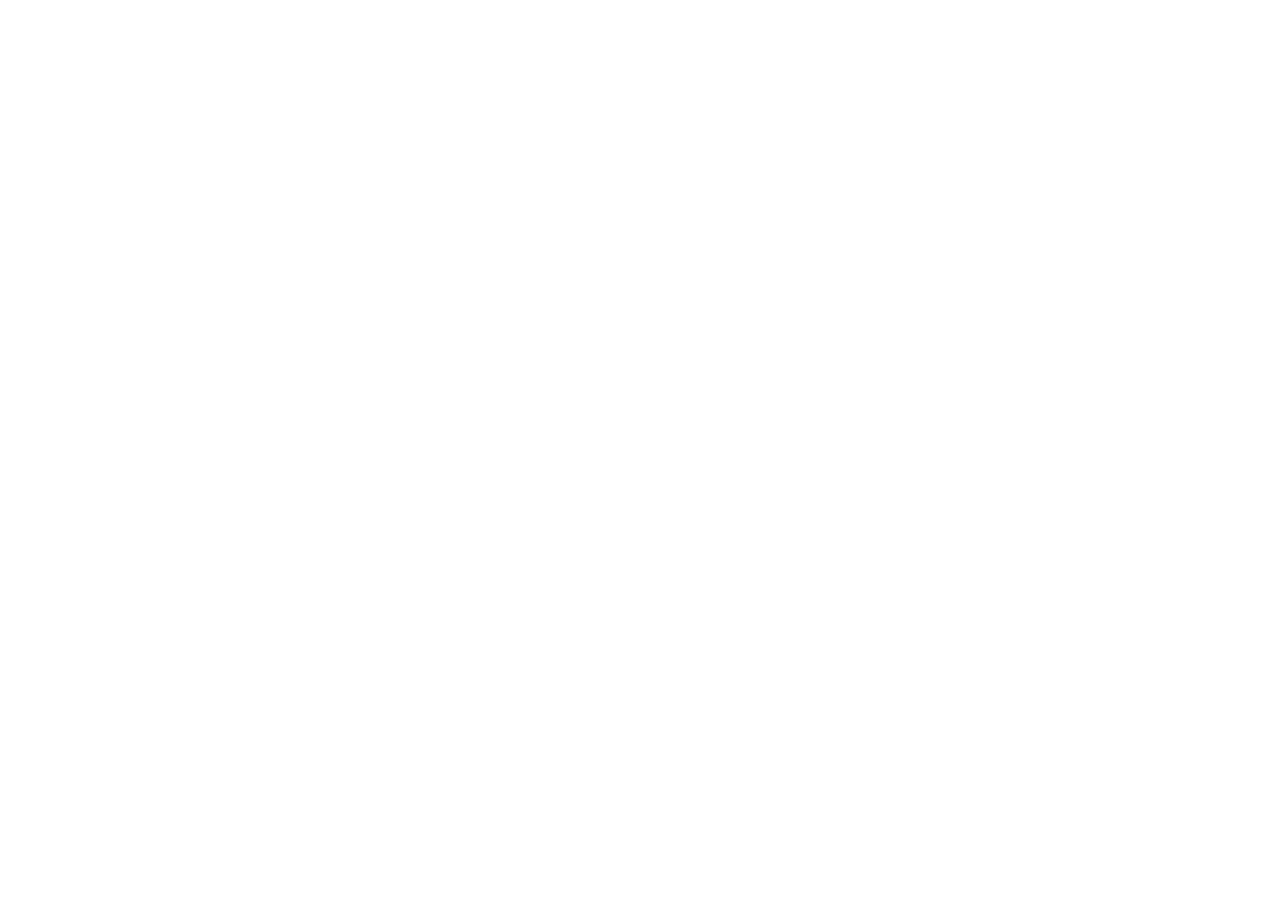
==== Assignment1.html @ 224c5007 "add" ====
<!DOCTYPE html>
<html lang="en">
<head>
    <meta charset="UTF-8">
    <meta name="viewport" content="width=device-width, initial-scale=1.0">
    <title>Document</title>
</head>
<body>
    
</body>
</html>
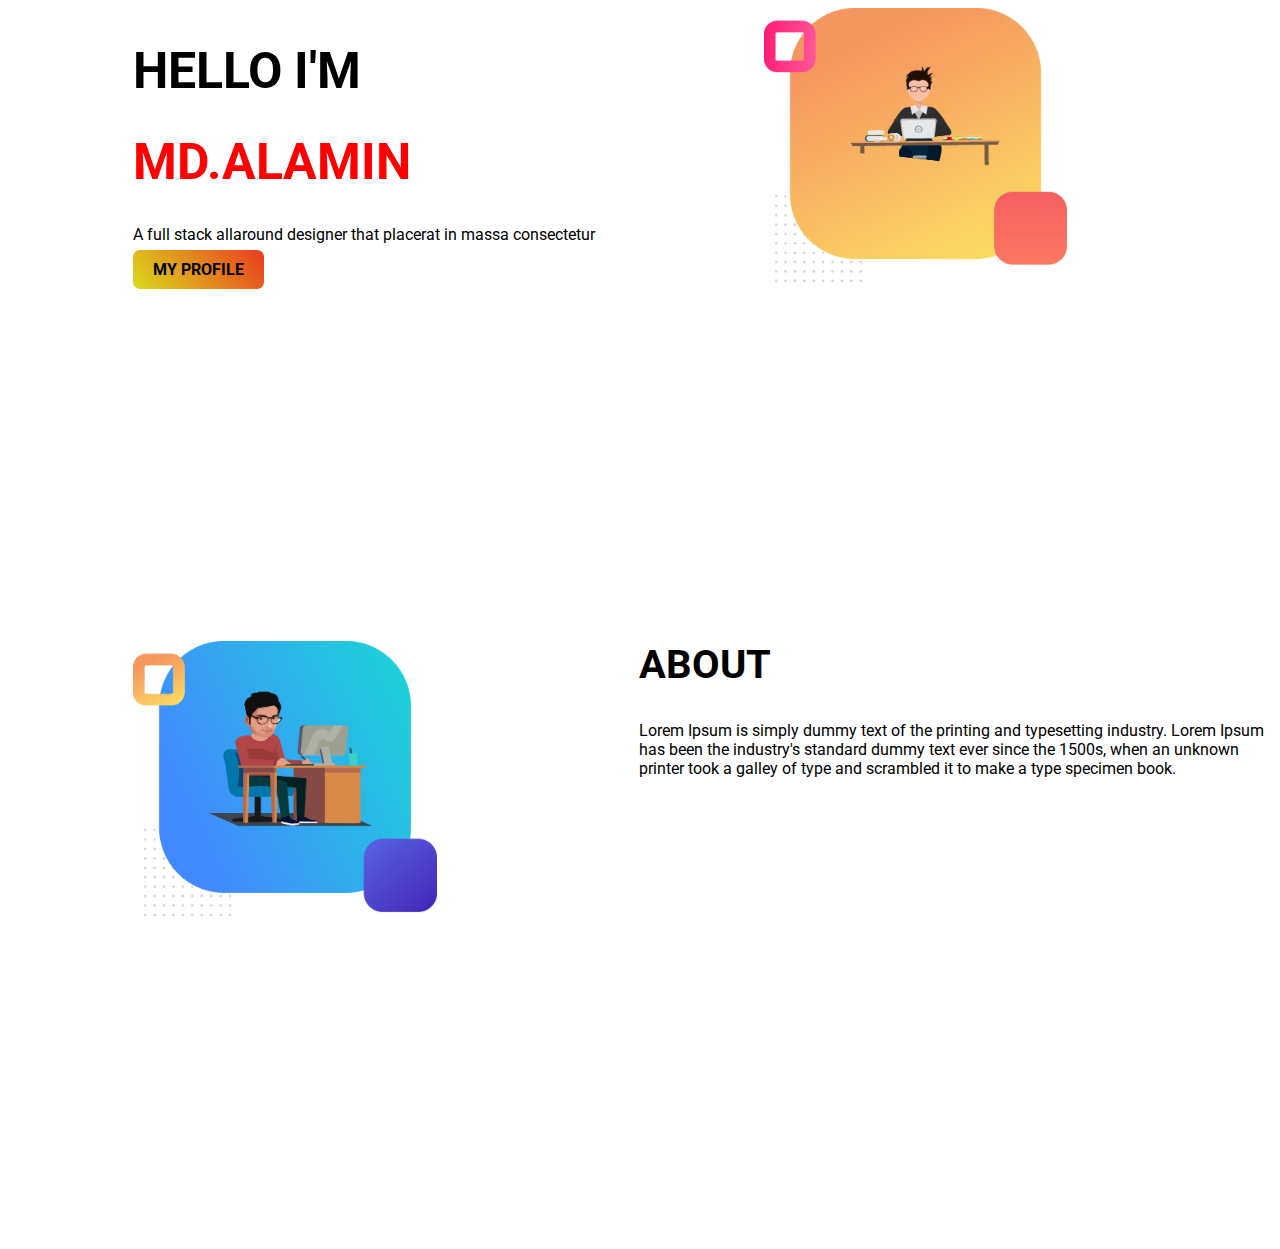
==== commit 7c2cb5d4: "section done" ====
--- a/Assignment1.html
+++ b/Assignment1.html
@@ -3,9 +3,36 @@
 <head>
     <meta charset="UTF-8">
     <meta name="viewport" content="width=device-width, initial-scale=1.0">
-    <title>Document</title>
+    <title>second website</title>
+    <link rel="preconnect" href="https://fonts.gstatic.com">
+<link href="https://fonts.googleapis.com/css2?family=Roboto&display=swap" rel="stylesheet">
+    <link rel="stylesheet" href="style.css">
 </head>
 <body>
-    
+
+   <section class="sec-color">
+       <div class="witdh-half">
+        <h1>HELLO I'M</h1>
+        <h1 class="red-higlight"><span>MD.ALAMIN</span></h1>
+        <p>A full stack allaround designer that placerat in massa consectetur</p>
+        <a class="link-button" target="_blank" href="https://www.facebook.com/arian.alamin.54">MY PROFILE</a>
+       </div>
+       <div class="witdh-half"> <img src="images/profile1.png" alt="">
+       </div>
+   </section>
+
+   <section class="sec-color">
+       <div class="witdh-half"><img src="images/profile2.png" alt=""></div>
+       <div>
+           <h2>ABOUT</h2>
+           <p>Lorem Ipsum is simply dummy text of the printing and
+            typesetting industry. Lorem Ipsum has been the industry's
+            standard dummy text ever since the 1500s, when an unknown
+            printer took a galley of type and scrambled it to make a type
+            specimen book.</p>
+           
+    </div>
+   </section>
+
 </body>
 </html>--- a/style.css
+++ b/style.css
@@ -0,0 +1,33 @@
+body{font-family: 'Roboto', sans-serif;
+}
+h1{
+    font-size: 50px;
+}
+h2{
+    font-size: 40px;
+
+}
+
+.red-higlight{ color:red;
+
+}
+.witdh-half{ width: 40%;
+    float: left;
+    margin-left: 100px;
+    padding-left: 2%;
+}
+.witdh-half img{ width: 60%;
+
+}
+.link-button{ text-decoration: none;
+background-image: linear-gradient(50deg,#DADC1B,#EA3B20);
+padding: 10px 20px;
+border-radius: 7px;
+font-weight: bold;
+color: black;
+}
+
+section{height: 500px;
+    padding-bottom: 100px;
+
+}
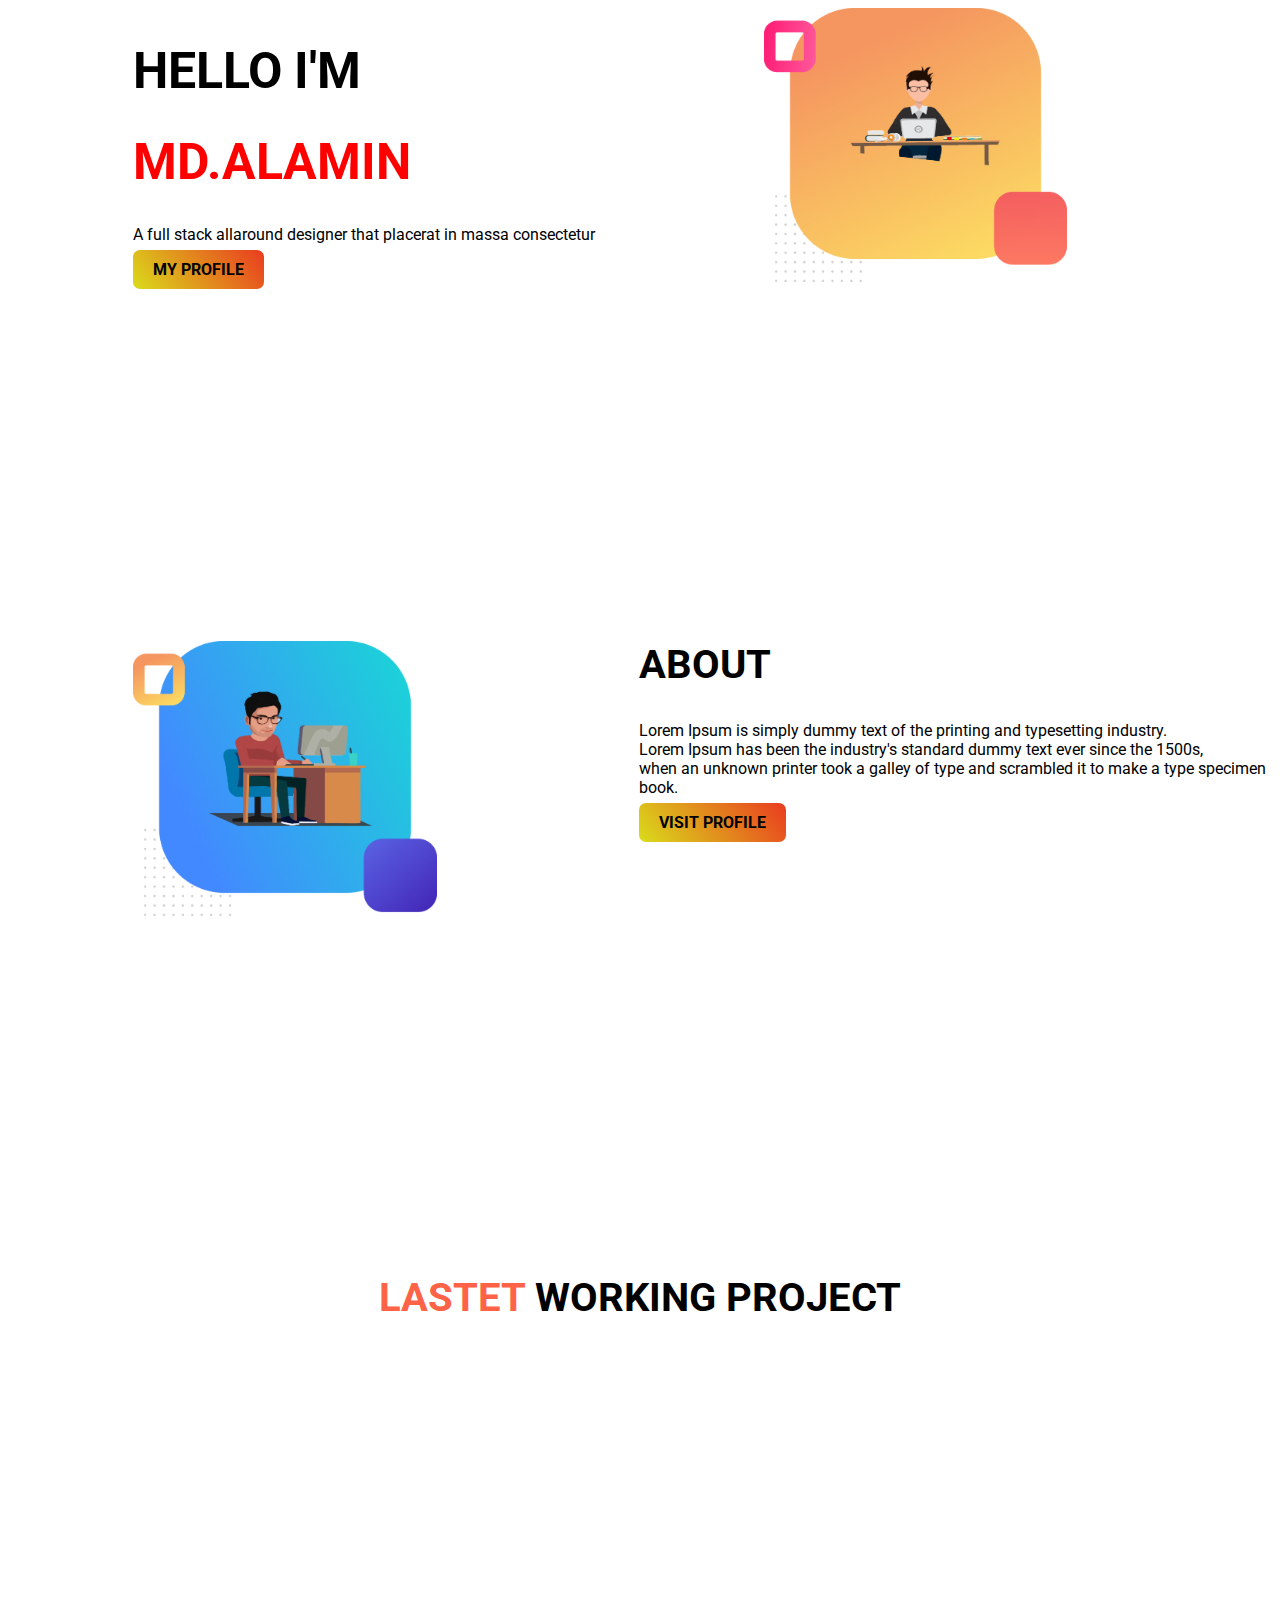
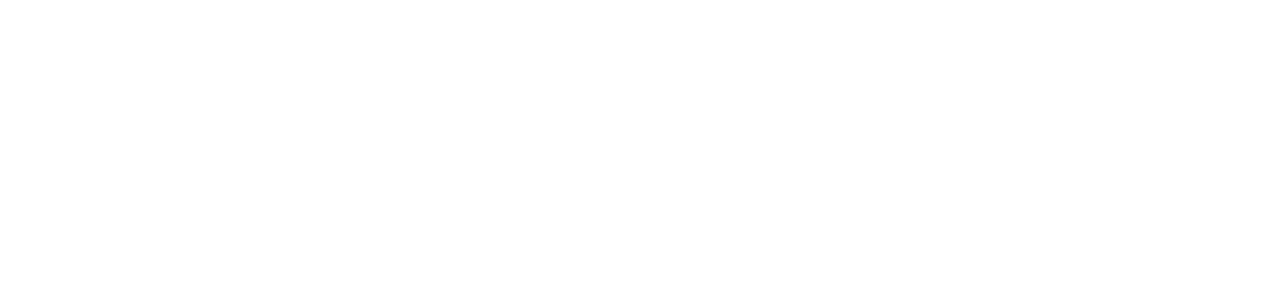
==== commit 73f974f5: "3rd section e aslam" ====
--- a/Assignment1.html
+++ b/Assignment1.html
@@ -26,13 +26,20 @@
        <div>
            <h2>ABOUT</h2>
            <p>Lorem Ipsum is simply dummy text of the printing and
-            typesetting industry. Lorem Ipsum has been the industry's
-            standard dummy text ever since the 1500s, when an unknown
+            typesetting industry. <br>Lorem Ipsum has been the industry's
+            standard dummy text ever since the 1500s,<br> when an unknown
             printer took a galley of type and scrambled it to make a type
             specimen book.</p>
+            <a class="link-button" target="_blank" href="https://www.facebook.com/arian.alamin.54">VISIT PROFILE</a>
            
     </div>
    </section>
+   
+   <section>
+       <h2 id="line-center"> <span class="sec-h-color">LASTET</span> WORKING PROJECT</h2>
+       <div>
 
+       </div>
+   </section>
 </body>
 </html>--- a/style.css
+++ b/style.css
@@ -31,3 +31,10 @@
     padding-bottom: 100px;
 
 }
+.sec-h-color{ color: tomato;
+    
+
+}
+#line-center{ text-align: center;
+
+}
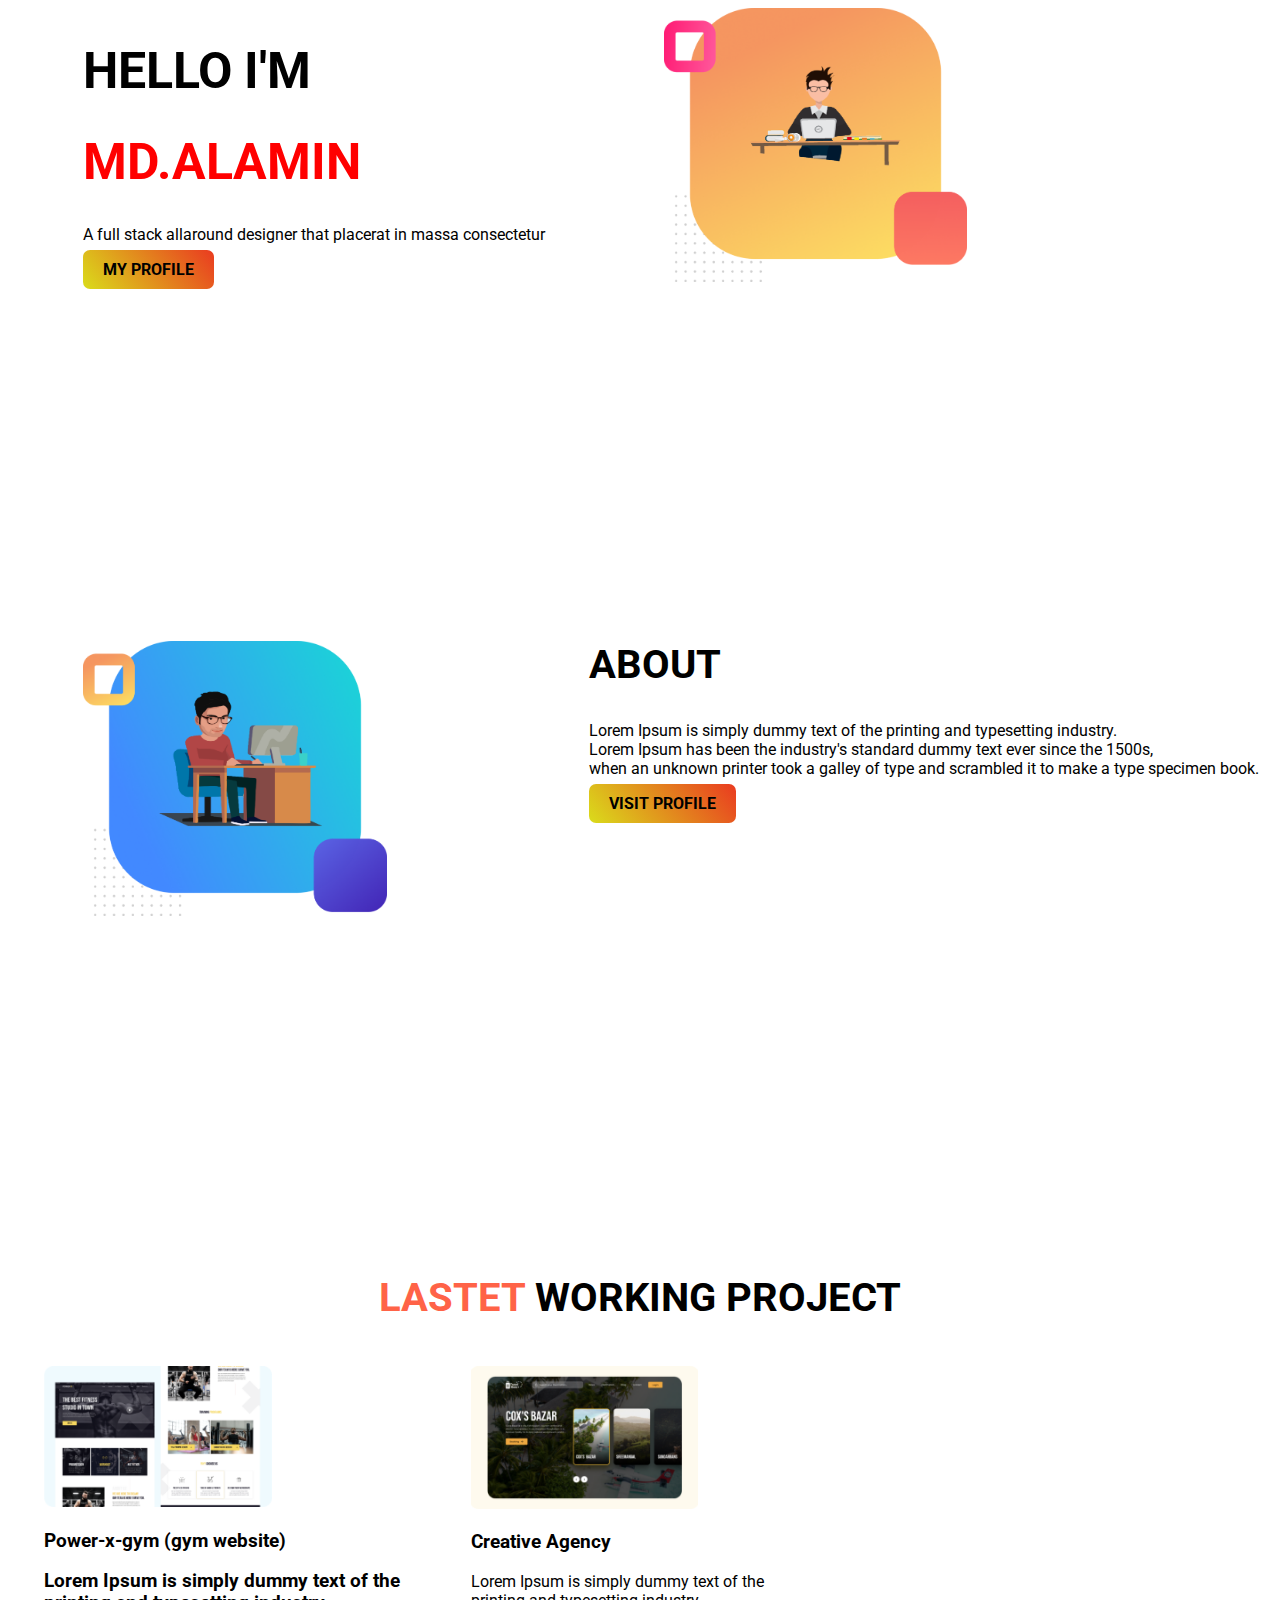
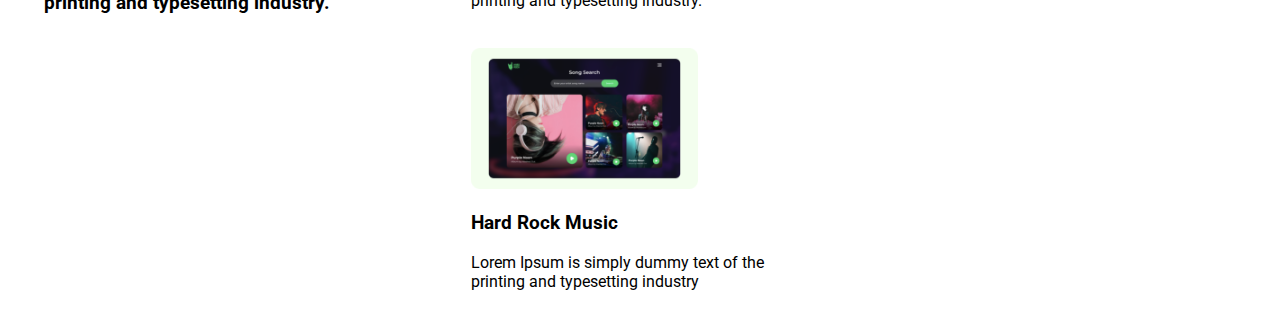
==== commit 12d30e9d: "last section" ====
--- a/Assignment1.html
+++ b/Assignment1.html
@@ -37,9 +37,25 @@
    
    <section>
        <h2 id="line-center"> <span class="sec-h-color">LASTET</span> WORKING PROJECT</h2>
-       <div>
 
+       <div class="witdh-half work-area">
+            <img class="work-img" src="images/image 4.png" alt="">
+            <h3>Power-x-gym (gym website)<h3>
+            <p>Lorem Ipsum is simply dummy text of the <br> printing and typesetting industry.</p>
+        
        </div>
+
+       <div class="witdh-half work-area">
+          <img class="work-img" src="images/image 5.png"alt="">
+          <h3>Creative Agency</h3> <p>Lorem Ipsum is simply dummy text of the <br> printing and typesetting industry.</p>
+       </div>
+
+       <div class="witdh-half work-area">
+           <img class="work-img" src="images/image 8.png" alt="">
+           <h3>Hard Rock Music</h3>
+           <p>Lorem Ipsum is simply dummy text of the<br>printing and typesetting industry</p>
+       </div>
+
    </section>
 </body>
 </html>--- a/style.css
+++ b/style.css
@@ -13,7 +13,7 @@
 }
 .witdh-half{ width: 40%;
     float: left;
-    margin-left: 100px;
+    margin-left: 50px;
     padding-left: 2%;
 }
 .witdh-half img{ width: 60%;
@@ -38,3 +38,15 @@
 #line-center{ text-align: center;
 
 }
+.work-img{ width: 30%;
+
+}
+.work-area{ border: 1px solid white;
+    border-radius: 20px;
+    margin: 10px;
+    width: 30%;
+    float: left;
+   
+
+}
+
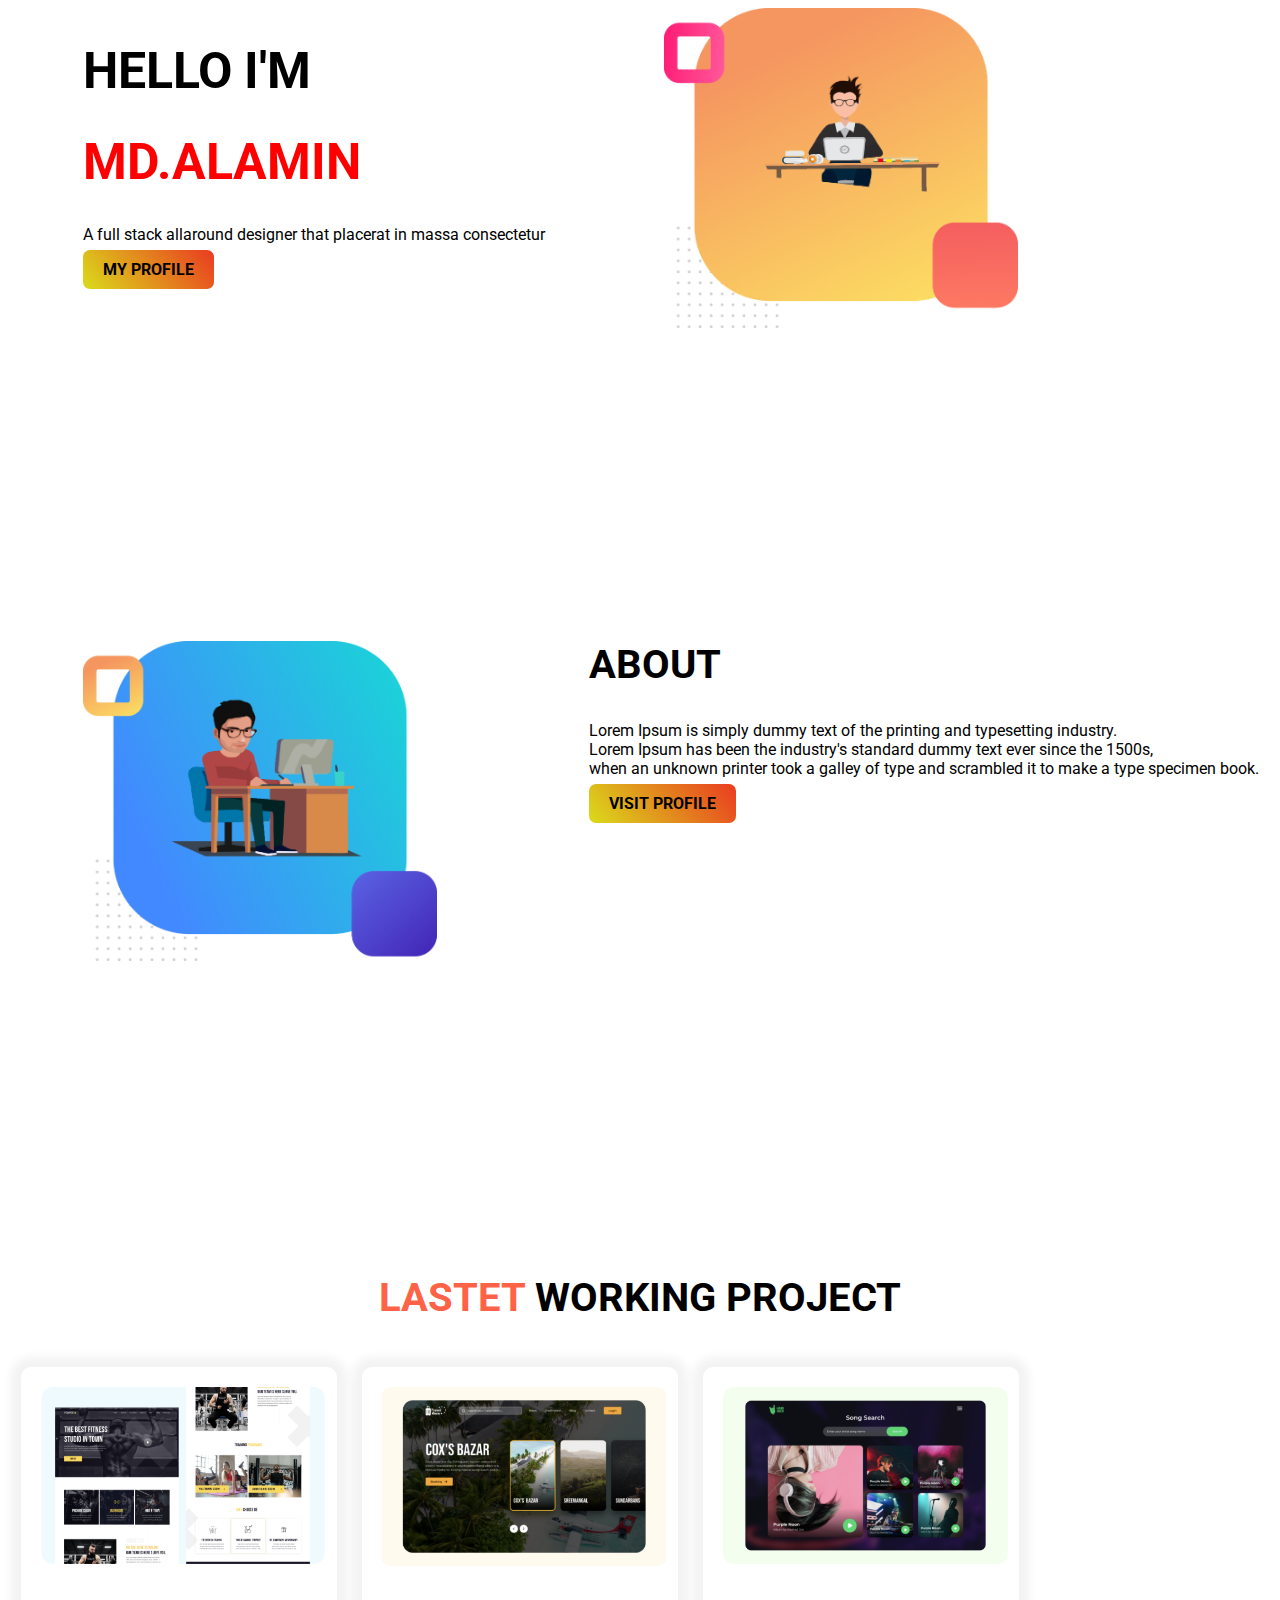
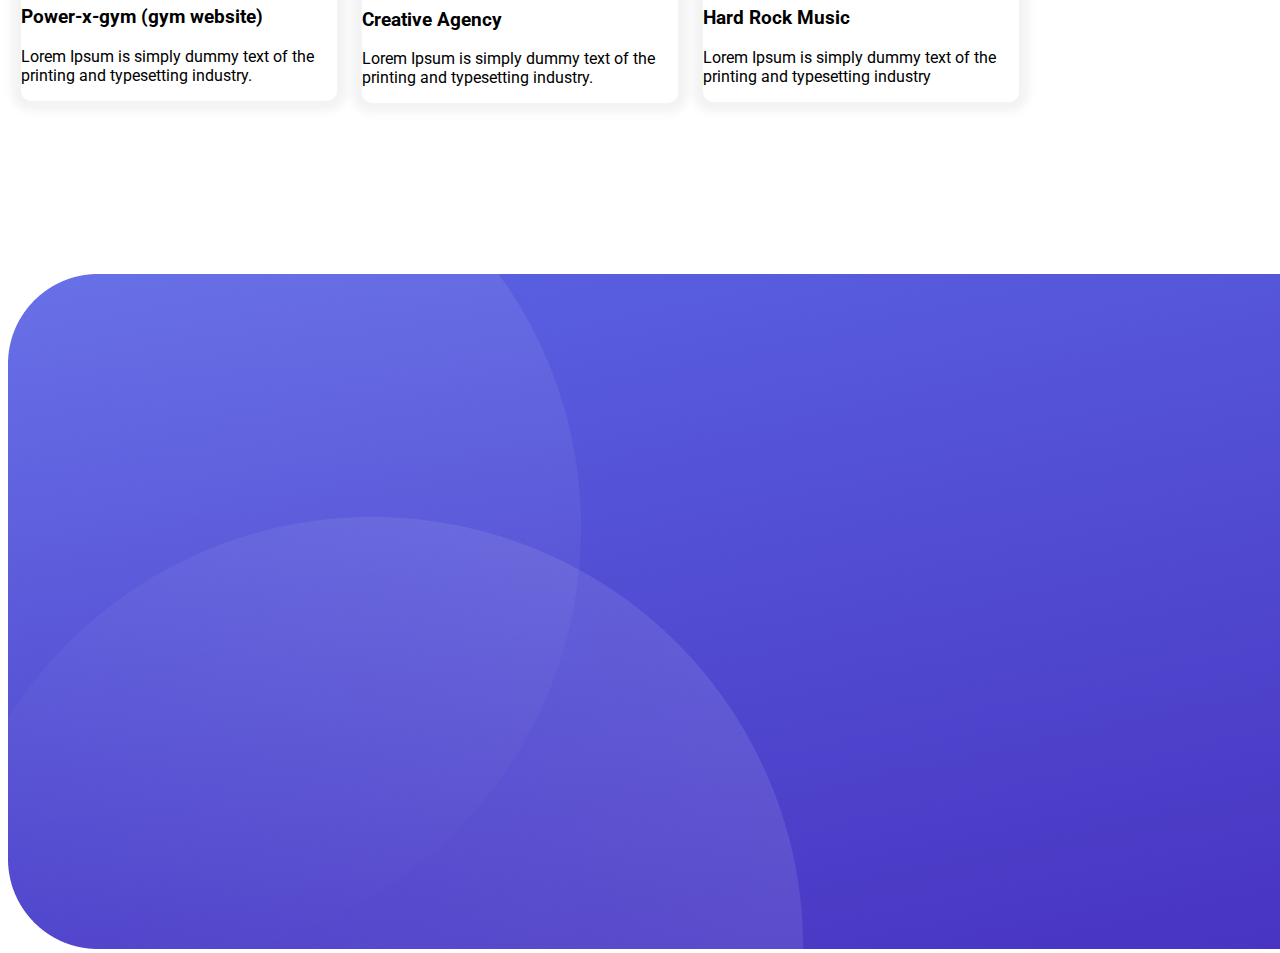
==== commit 9123f250: "name add" ====
--- a/Assignment1.html
+++ b/Assignment1.html
@@ -38,24 +38,29 @@
    <section>
        <h2 id="line-center"> <span class="sec-h-color">LASTET</span> WORKING PROJECT</h2>
 
-       <div class="witdh-half work-area">
+       <div class="work-area">
             <img class="work-img" src="images/image 4.png" alt="">
-            <h3>Power-x-gym (gym website)<h3>
-            <p>Lorem Ipsum is simply dummy text of the <br> printing and typesetting industry.</p>
+            <h3>Power-x-gym (gym website)</h3>
+            <p>Lorem Ipsum is simply dummy text of the<br>printing and typesetting industry.</p>
         
        </div>
 
-       <div class="witdh-half work-area">
+       <div class="work-area">
           <img class="work-img" src="images/image 5.png"alt="">
           <h3>Creative Agency</h3> <p>Lorem Ipsum is simply dummy text of the <br> printing and typesetting industry.</p>
        </div>
 
-       <div class="witdh-half work-area">
+       <div class="work-area">
            <img class="work-img" src="images/image 8.png" alt="">
            <h3>Hard Rock Music</h3>
            <p>Lorem Ipsum is simply dummy text of the<br>printing and typesetting industry</p>
        </div>
 
    </section>
+
+   <section>
+       <div> <img src="images/fotter.png" alt=""> </div>
+
+   </section>
 </body>
 </html>--- a/style.css
+++ b/style.css
@@ -16,7 +16,8 @@
     margin-left: 50px;
     padding-left: 2%;
 }
-.witdh-half img{ width: 60%;
+.witdh-half img{ width: 70%;
+    height: 70%;
 
 }
 .link-button{ text-decoration: none;
@@ -38,15 +39,16 @@
 #line-center{ text-align: center;
 
 }
-.work-img{ width: 30%;
-
+.work-img{ width: 90%;
+    padding: 20px;
+    border-radius: 10px;
 }
-.work-area{ border: 1px solid white;
-    border-radius: 20px;
-    margin: 10px;
-    width: 30%;
+.work-area{ 
+    margin: 1%;
+    width: 25%;
     float: left;
-   
+    box-shadow: 0 0 10px 10px rgba(0, 0, 0, 0.05);
+    border-radius: 10px;
 
 }
 
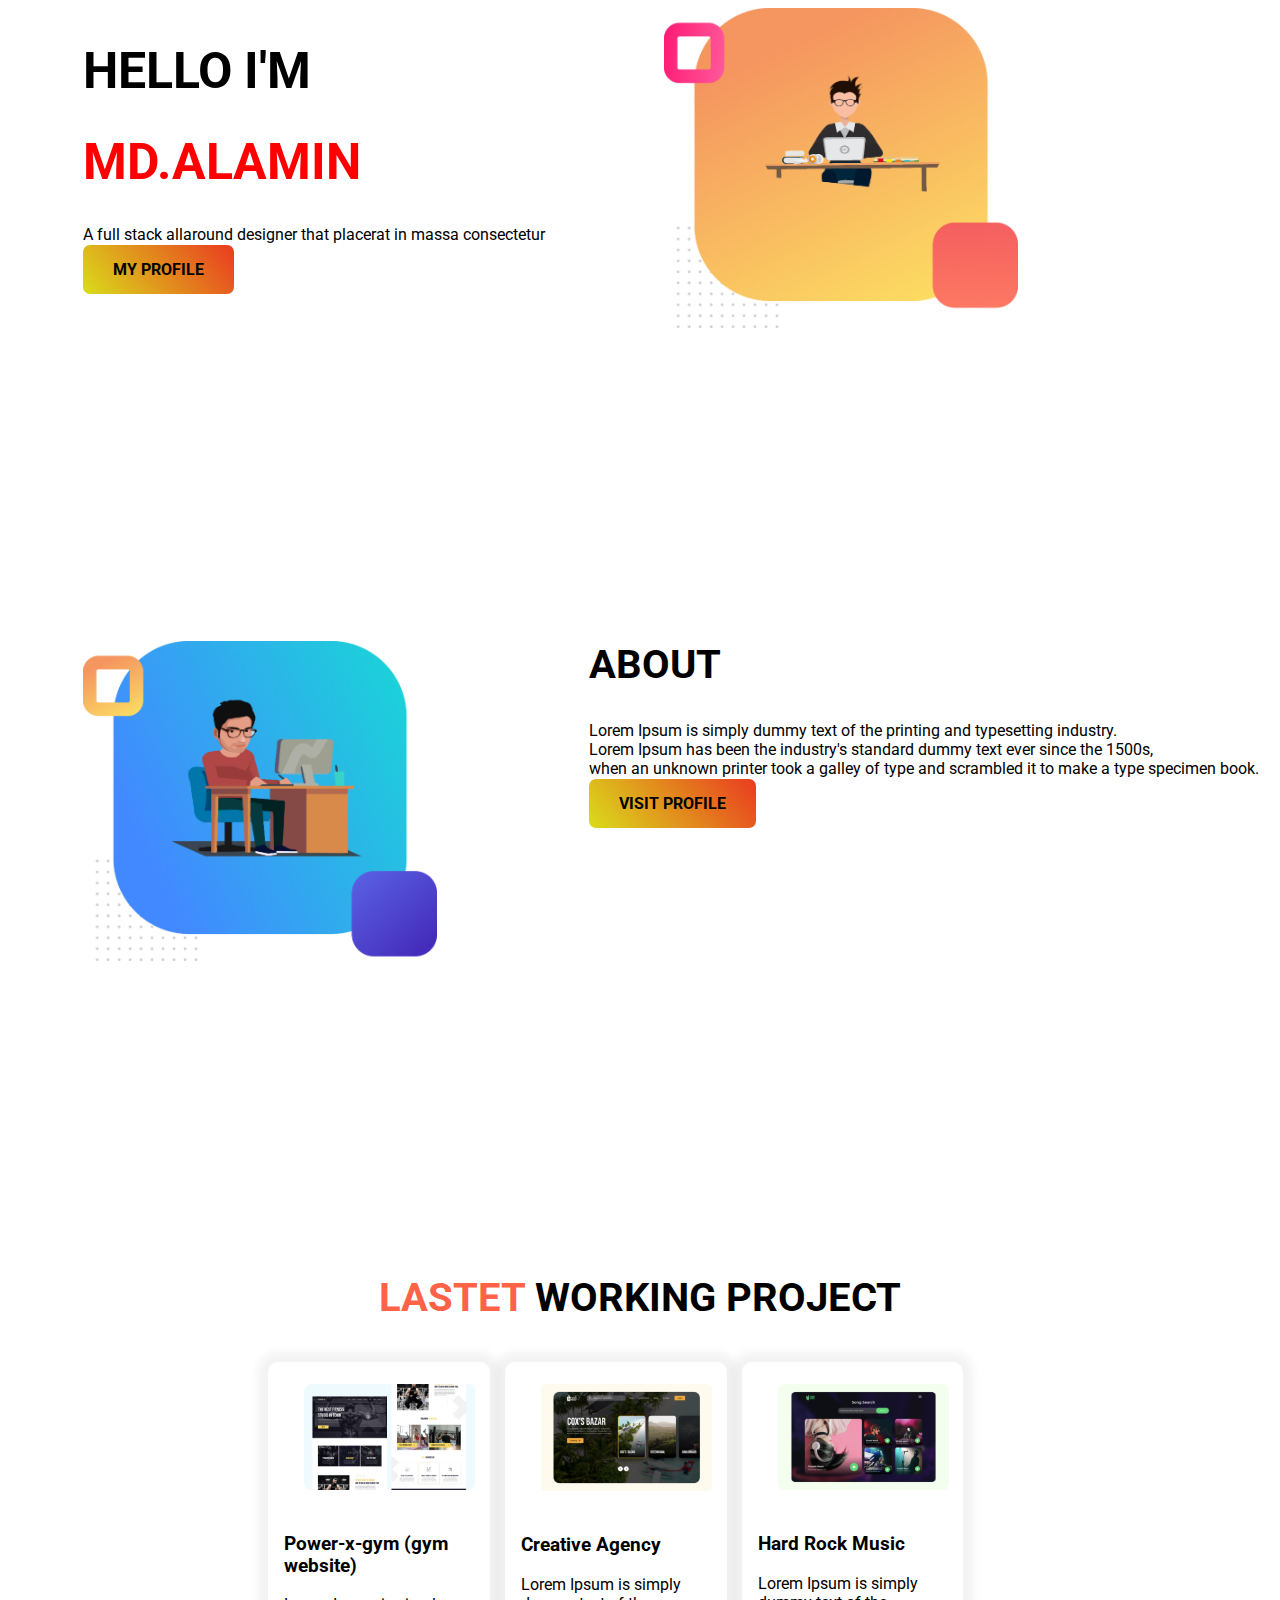
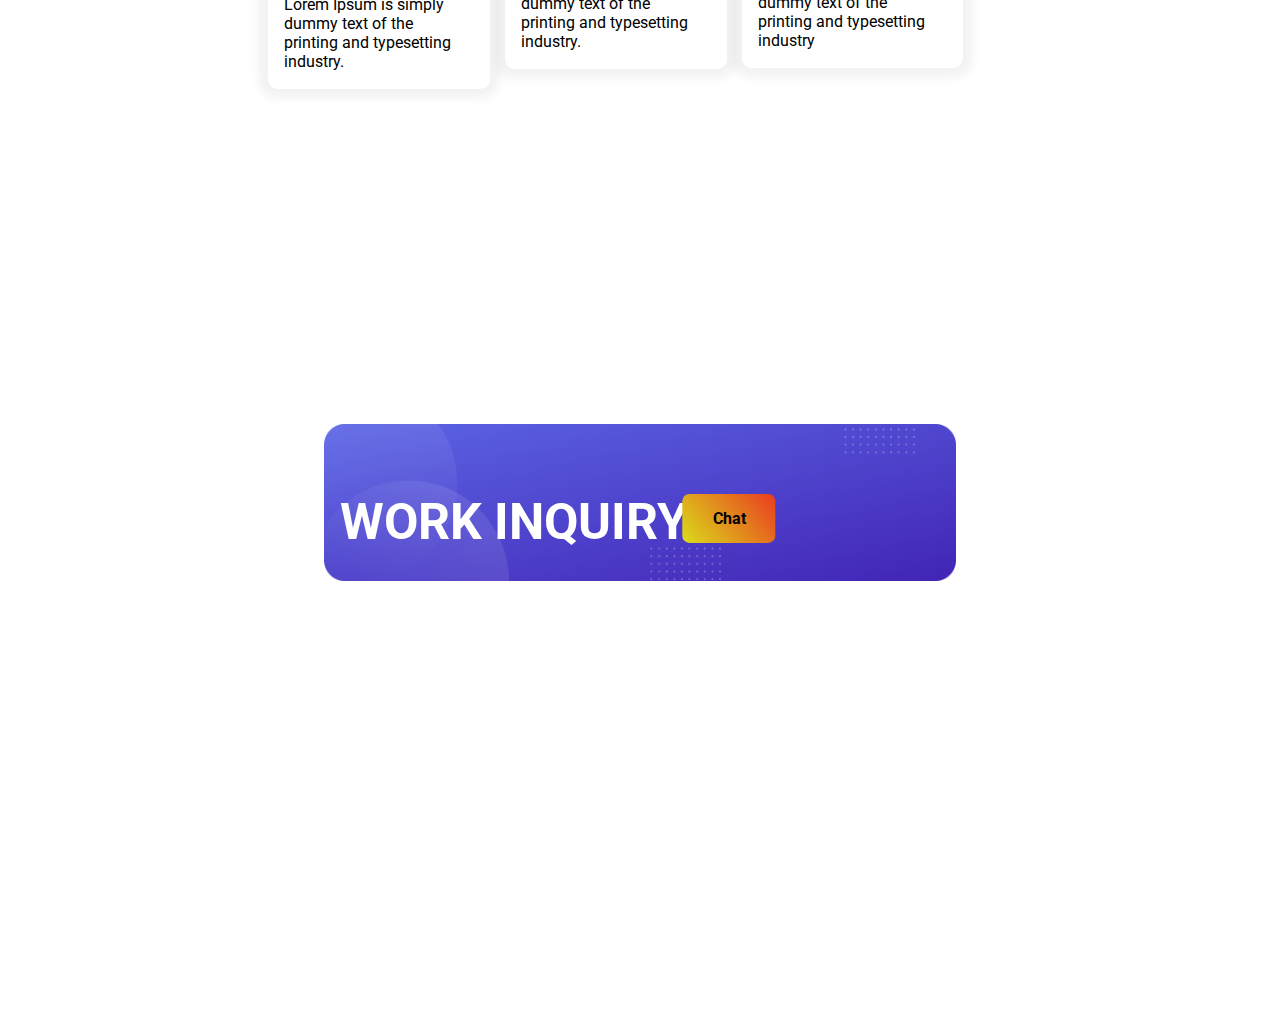
==== commit cf47c6d8: "assigment done" ====
--- a/Assignment1.html
+++ b/Assignment1.html
@@ -38,7 +38,10 @@
    <section>
        <h2 id="line-center"> <span class="sec-h-color">LASTET</span> WORKING PROJECT</h2>
 
-       <div class="work-area">
+      
+                    
+       <div class="image-edit">
+        <div class="work-area">
             <img class="work-img" src="images/image 4.png" alt="">
             <h3>Power-x-gym (gym website)</h3>
             <p>Lorem Ipsum is simply dummy text of the<br>printing and typesetting industry.</p>
@@ -56,10 +59,21 @@
            <p>Lorem Ipsum is simply dummy text of the<br>printing and typesetting industry</p>
        </div>
 
+
+
+       </div>
    </section>
 
-   <section>
-       <div> <img src="images/fotter.png" alt=""> </div>
+   <section class="inq-sec">
+       <div class="inq-img">
+           
+        <img src="images/fotter.png" alt="" style="width: 50%;">
+        <h1 class="work-text" >WORK INQUIRY</h1>
+        <a class="anqur-s link-button" href="" >Chat</a>
+     </div>
+
+
+      
 
    </section>
 </body>
--- a/style.css
+++ b/style.css
@@ -22,7 +22,7 @@
 }
 .link-button{ text-decoration: none;
 background-image: linear-gradient(50deg,#DADC1B,#EA3B20);
-padding: 10px 20px;
+padding: 15px 30px;
 border-radius: 7px;
 font-weight: bold;
 color: black;
@@ -49,6 +49,33 @@
     float: left;
     box-shadow: 0 0 10px 10px rgba(0, 0, 0, 0.05);
     border-radius: 10px;
+    padding: 2px 16px;
 
 }
+.inq-img{ text-align: center;
+    position: relative;
 
+
+}
+.work-text{position: absolute;
+    top: 40%;
+    left: 40%;
+    transform: translate(-50%, -50%);
+    color: white;
+
+}
+.anqur-s{ 
+    position: absolute;
+    top: 40%;
+    right: 40%;
+    transform: translate(10%, 10%);
+
+}
+.inq-sec{ margin-top:150px ;
+
+}
+.image-edit{ margin-left: 20%;
+    margin-right: 20%;
+    position: relative;
+
+}